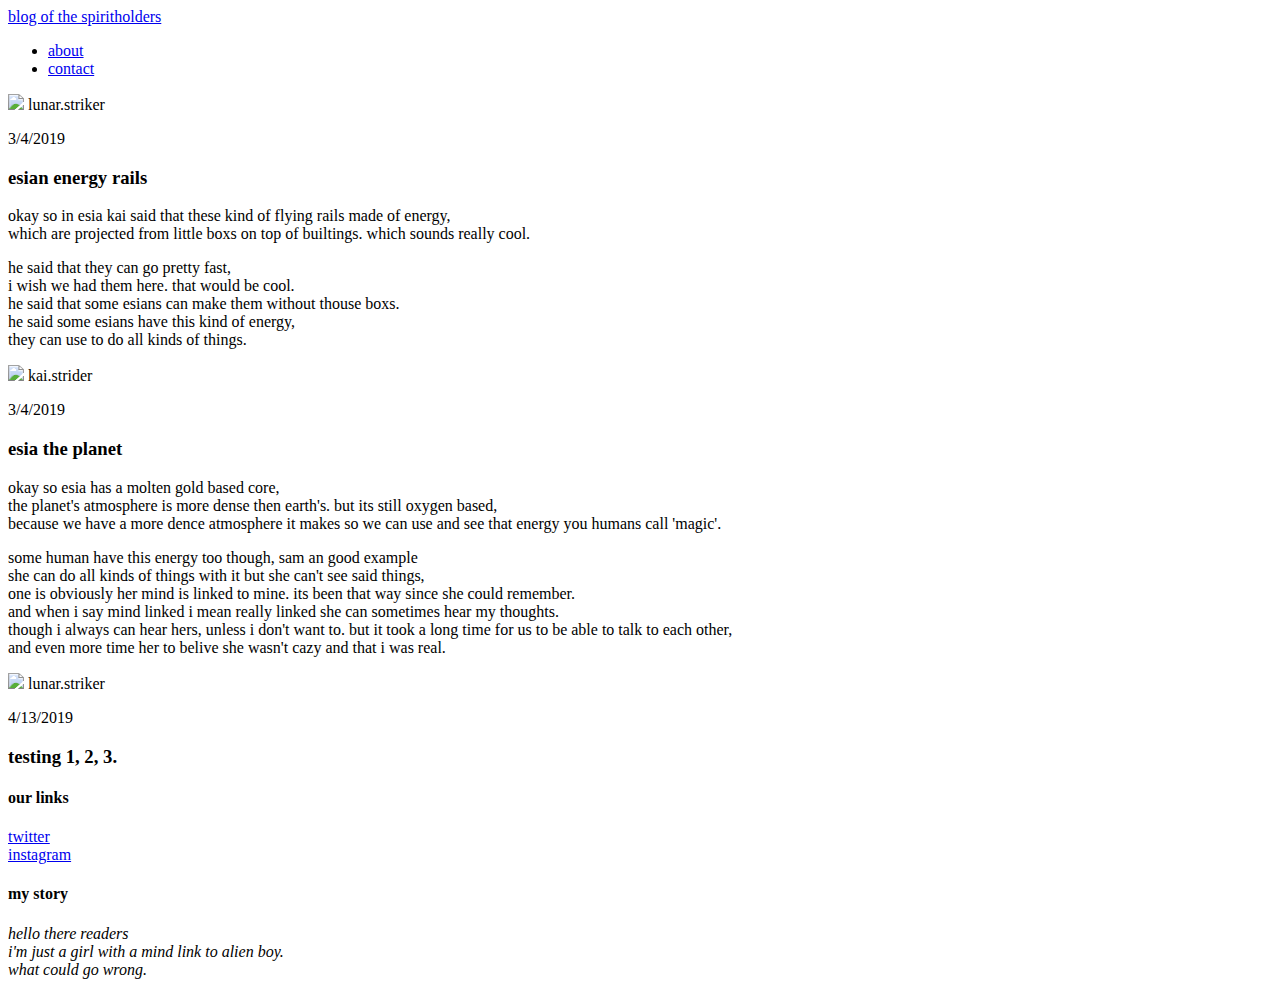
==== index.html @ 3ec04ad0 "Update index.html" ====
<!DOCTYPE html>
<html>
<head>
  <title>blog of the spiritholders</title>
  <link rel="stylesheet" type="text/css" href="styles.css">
</head>
<body>
<div id="header">
<div class ="container">

<a id = "header-title"  href ="index.html">blog of the spiritholders</a>
<ul id = "header-nav">
<li> <a href= "about.html">about</a></li>
<li> <a href = "mailto:lunarstriker77@gmail.com">contact</a></li>
</ul>
</div>
</div>


<div id="content">
 <div class="post-container">
<div class="post-author">
<img src="expresion 3.2.png"
<br>
<span>lunar.striker</span>
<br>
</div>
<p class="post-date">3/4/2019</p>
<h3>esian energy rails</h3>
<div class="post-content">

  <p>
okay so in esia kai said that these kind of flying rails made of energy,<br> which are projected from little boxs on top of builtings. which sounds really cool.
</p>
  <p> he said that they can go pretty fast,<br>i wish we had them here. that would be cool.
<br>
he said that some esians can make them without thouse boxs.<br> he said some esians have this kind of energy,<br>
 they can use to do all kinds of things.
</p>
</div>
</div>
</div>
  </div>
 <div class="post-container">
<div class="post-author">
<img src="expresion 4.2.png"
<br>
<span>kai.strider</span>
<br>
</div>
<p class="post-date">3/4/2019</p>
<h3>esia the planet</h3>
<div class="post-content">
  <p>okay so esia has a molten gold based core, <br>
  the planet's atmosphere is more dense then earth's. but its still oxygen based,<br>
because we have a more dence atmosphere it makes so we can use and see that energy you humans call 'magic'.  </p>
  <p> some human have this energy too though, sam an good example<br> she can do all kinds of things with it but she can't see said things,<br>
one is obviously her mind is linked to mine. its been that way since she could remember.<br>
and when i say mind linked i mean really linked she can sometimes hear my thoughts.<br>
 though i always can hear hers, unless i don't want to. but it took a long time for us to be able to talk to each other,<br>
 and even more time her to belive she wasn't cazy and that i was real.
  </p>
</div>
</div>
</div>
</div>
</div>


<div id="content">

<div class="post-author">
<img src="expresion 3.2.png"
<br>
<span>lunar.striker</span>
<br>
</div>
<p class="post-date">4/13/2019</p>
<h3>testing 1, 2, 3.</h3>
<div class="post-content">
  <p>
</p>
  <p>
</p>
</div>
</div>
</div>
</div>












</div>



<div id="footer">
<div class="container">
<div class="column">
<h4>our links</h4>
<p>
<a href="https://twitter.com/kai_strider">twitter</a>
<br>
<a href="https://www.instagram.com/lunarstriker/">instagram</a>
</p>
</div>

<div class="column">
<h4>my story</h4>
<p><i>hello there readers <br>
  i'm just a girl with a mind link to alien boy.<br>
   what could go wrong.
</i></p>
</div>



</div>
</div>
</body>
</html>
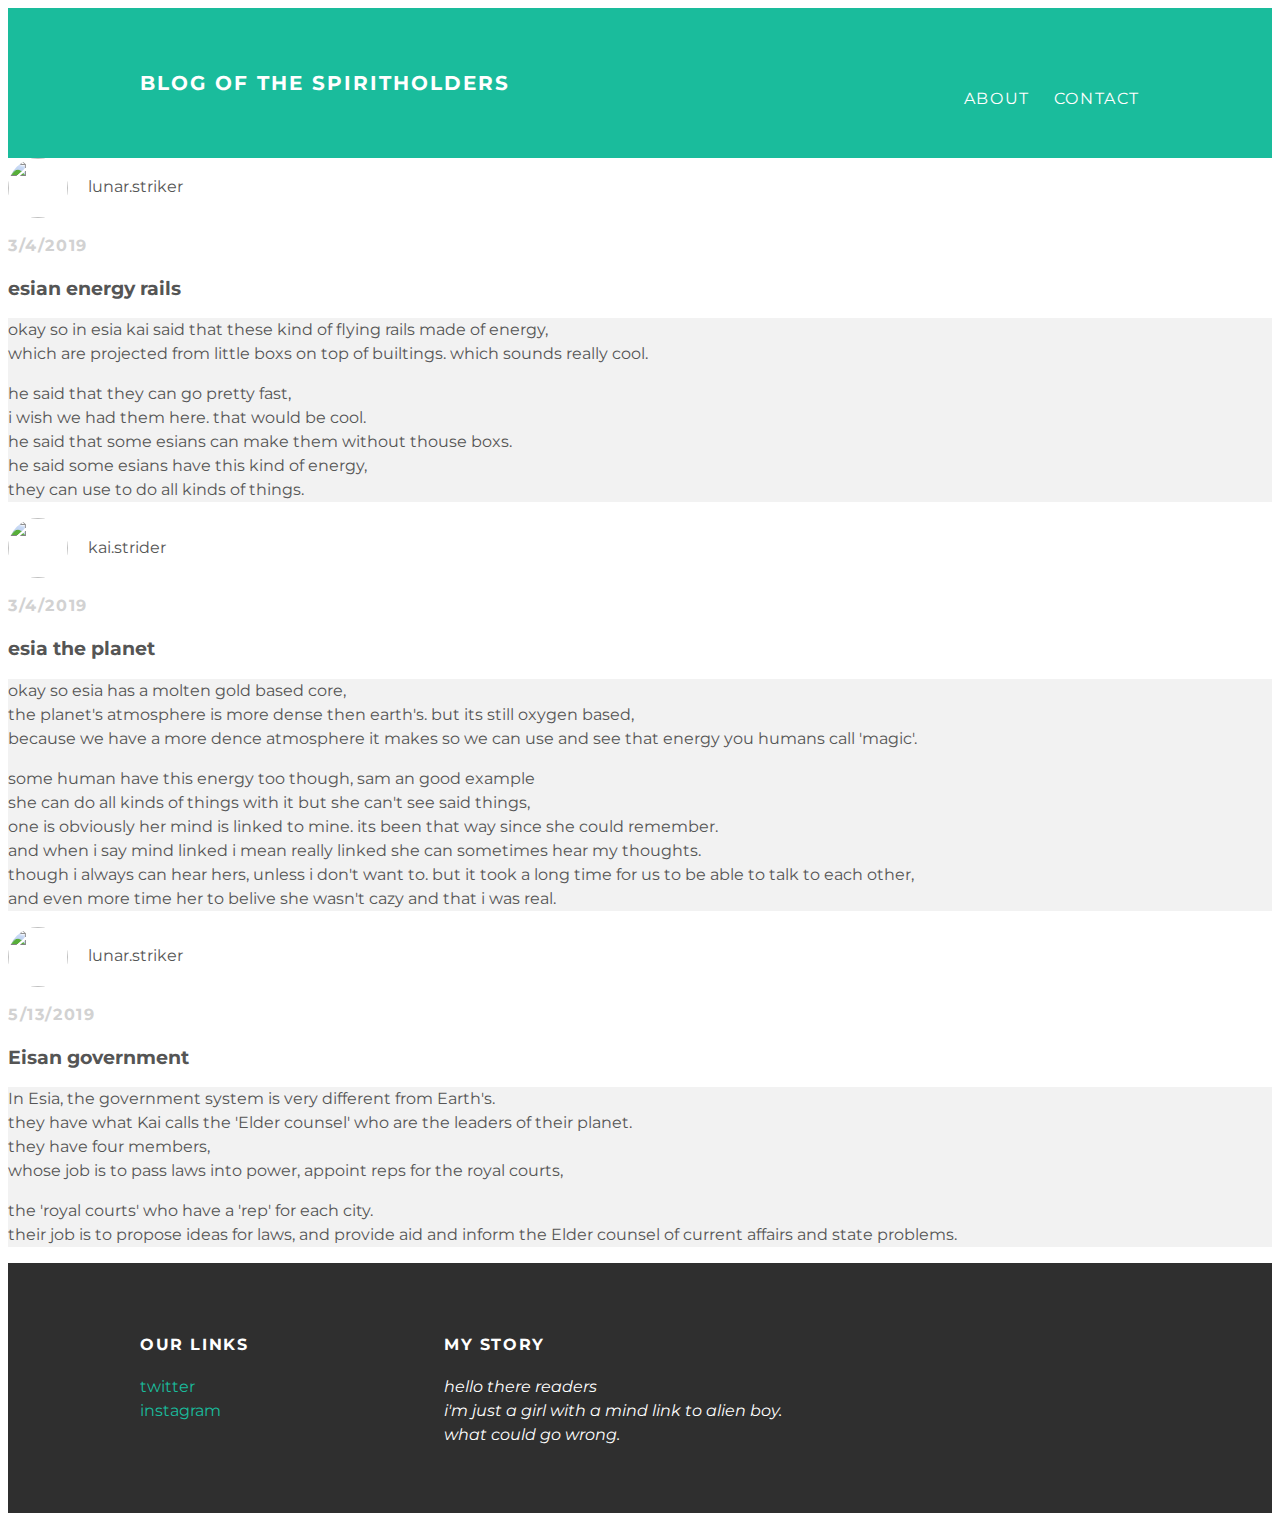
==== commit 97c2fa25: "Update index.html" ====
--- a/index.html
+++ b/index.html
@@ -17,8 +17,8 @@
 </div>
 
 
-<div id="content">
- <div class="post-container">
+<div id="post-content">
+
 <div class="post-author">
 <img src="expresion 3.2.png"
 <br>
@@ -41,7 +41,7 @@
 </div>
 </div>
   </div>
- <div class="post-container">
+
 <div class="post-author">
 <img src="expresion 4.2.png"
 <br>
@@ -67,7 +67,7 @@
 </div>
 
 
-<div id="content">
+<div id="post-content">
 
 <div class="post-author">
 <img src="expresion 3.2.png"
@@ -75,12 +75,18 @@
 <span>lunar.striker</span>
 <br>
 </div>
-<p class="post-date">4/13/2019</p>
-<h3>testing 1, 2, 3.</h3>
+<p class="post-date">5/13/2019</p>
+<h3>Eisan government</h3>
 <div class="post-content">
-  <p>
+  <p>In Esia, the government system is very different from Earth's. <br>
+they have what Kai calls the 'Elder counsel' who are the leaders of their planet. <br>
+    they have four members, <br>
+    whose job is to pass laws into power, appoint reps for the royal courts, <br.
+     and represent the planet in interplanetary affairs and treaties.
 </p>
   <p>
+    the 'royal courts' who have a 'rep' for each city. <br>
+their job is to propose ideas for laws, and provide aid and inform the Elder counsel of current affairs and state problems.
 </p>
 </div>
 </div>
--- a/styles.css
+++ b/styles.css
@@ -0,0 +1,158 @@
+
+@import url(http://fonts.googleapis.com/css?family=Montserrat:400,700);
+
+
+body{
+  color: #555;
+  magin: 0;
+  font-family: 'Montserrat',sans-serif;
+}
+
+#header {
+  background-color:  #1abc9c;
+  height: 150px;
+  line-height: 150px;
+}
+#header a{
+color:white;
+  text-decoration: none;
+  text-transform: uppercase;
+  letter-spacing: 0.1em;
+}
+#header a:hover{
+  color: #222;
+}
+
+#header-title{
+  display: block;
+  float: left;
+  font-size: 20px;
+font-weight: bold;
+}
+#header-nav{
+  display:block;
+  float: right;
+}
+#header-nav li{
+  display: inline;
+  padding-left: 20px;
+margin-top: 0;
+}
+.container{
+  max-width: 1000px;
+  margin:0 auto;
+}
+
+
+.post,.about{
+  max-width: 800;
+  margin: 0 auto;
+  padding: 60px 0;
+}
+
+.post-author img{
+  width: 60px;
+  height: 60px;
+  vertical-align:middle;
+}
+.post-author span{
+  margin-left: 16px;
+}
+.post-date{
+  color: #D2D2D2;
+  font-size: 16px;
+  font-weight: bold;
+  text-transform: uppercase;
+  letter-spacing: 0.1em;
+}
+h1,h2,h3,h4 {
+  color: 333;
+}
+p{
+  line-height: 1.5;
+}
+
+
+.about{
+  text-align: center;
+}
+ .post-author img,
+ .about-author img{
+   border-radius: 50%;
+ }
+
+
+.post-content:nth-child(even) {
+  background-color: #f2f2f2;  
+}
+
+
+
+
+
+
+
+
+
+
+
+
+
+
+
+
+
+
+
+
+
+
+
+
+
+
+
+
+
+
+
+
+
+
+
+
+
+
+
+
+
+
+
+
+#footer{
+background-color: #2f2f2f;
+padding: 50px 0;
+}
+.column{
+min-width: 300px;
+display: inline-block;
+vertical-align: top;
+}
+
+#footer h4{
+  color: white;
+text-transform: uppercase;
+letter-spacing: 0.1em;
+
+}
+#footer p{
+  color: white;
+}
+
+a{
+  color:  #1abc9c;
+  text-decoration: none;
+}
+a:hover{
+  color: #f6a623
+}
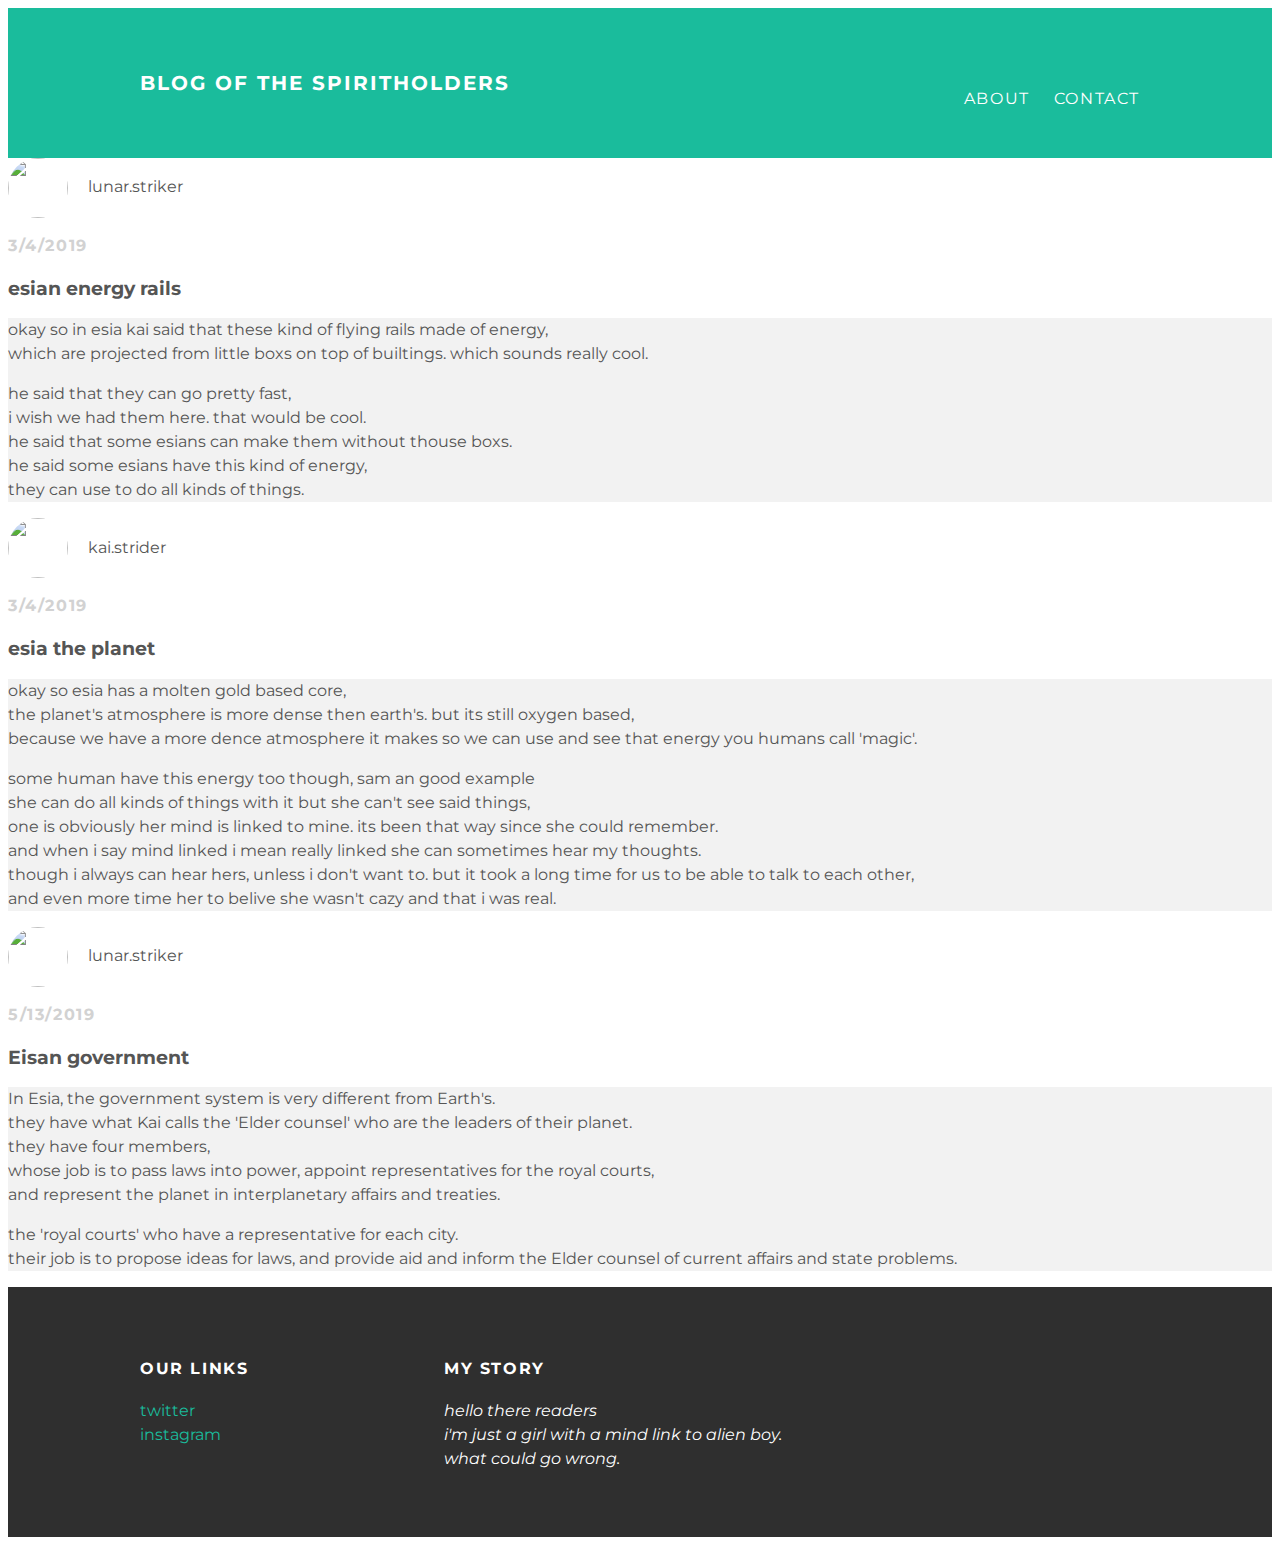
==== commit 362d1b7f: "Update index.html" ====
--- a/index.html
+++ b/index.html
@@ -81,13 +81,14 @@
   <p>In Esia, the government system is very different from Earth's. <br>
 they have what Kai calls the 'Elder counsel' who are the leaders of their planet. <br>
     they have four members, <br>
-    whose job is to pass laws into power, appoint reps for the royal courts, <br.
+    whose job is to pass laws into power, appoint representatives for the royal courts, <br>
      and represent the planet in interplanetary affairs and treaties.
 </p>
   <p>
-    the 'royal courts' who have a 'rep' for each city. <br>
-their job is to propose ideas for laws, and provide aid and inform the Elder counsel of current affairs and state problems.
-</p>
+    the 'royal courts' who have a representative for each city. <br>
+their job is to propose ideas for laws, and provide aid and inform the Elder counsel of current affairs and state problems. 
+
+  </p>
 </div>
 </div>
 </div>
